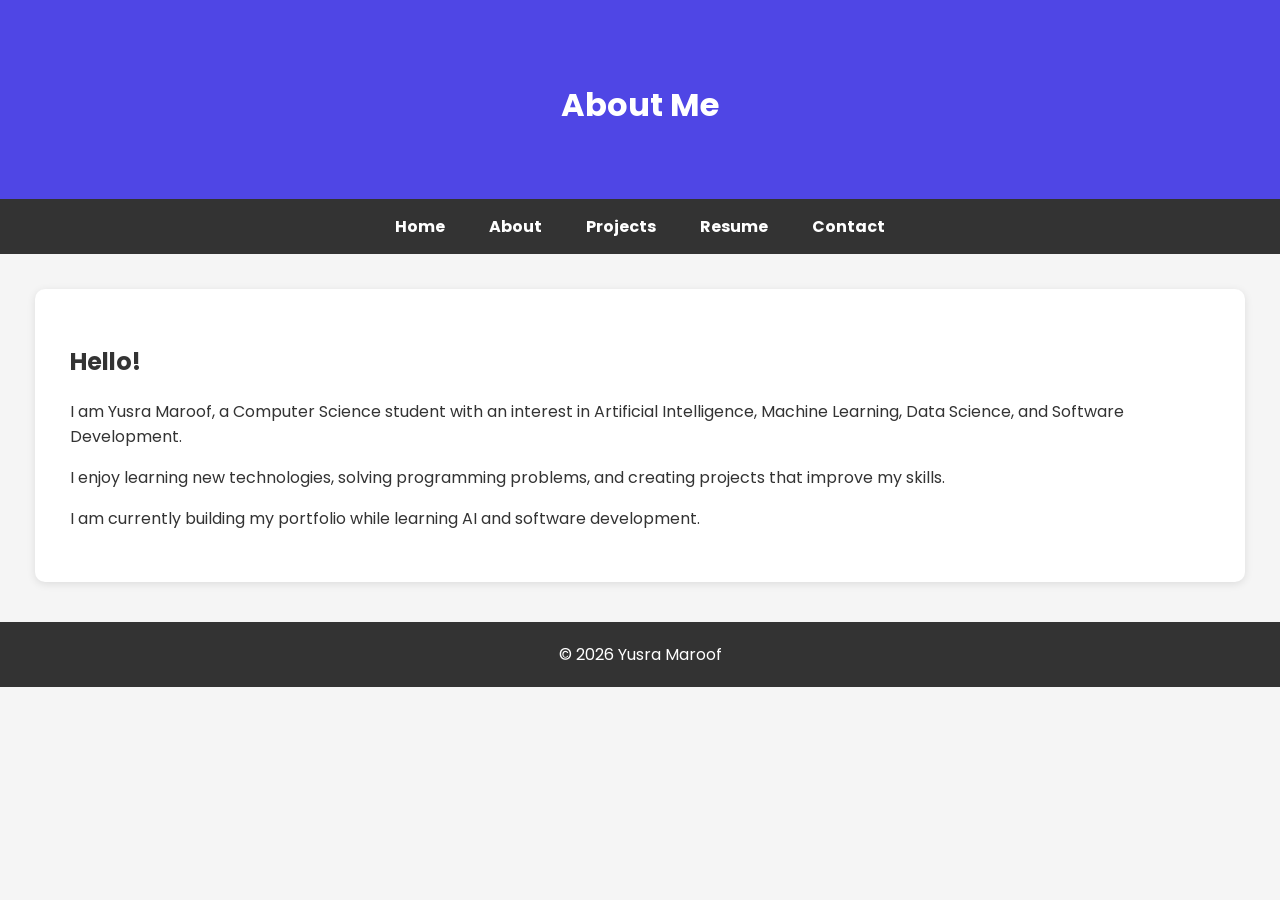
==== about.html @ e1f75ea0 "Update about.html" ====
<!DOCTYPE html>
<html>

<head>

<title>About | Yusra Maroof</title>
<link rel="preconnect" href="https://fonts.googleapis.com">

<link rel="preconnect" href="https://fonts.gstatic.com" crossorigin>

<link href="https://fonts.googleapis.com/css2?family=Poppins:wght@300;400;500;600;700&display=swap" rel="stylesheet">

<link rel="stylesheet" href="style.css">
<link rel="stylesheet" href="style.css">

<meta charset="UTF-8">
<meta name="viewport" content="width=device-width, initial-scale=1.0">
  
</head>

<body>

<header>

<h1>About Me</h1>

</header>

<nav>

<a href="index.html">Home</a>
<a href="about.html">About</a>
<a href="projects.html">Projects</a>
<a href="resume.html">Resume</a>
<a href="contact.html">Contact</a>

</nav>

<section>

<h2>Hello!</h2>

<p>

I am Yusra Maroof, a Computer Science student with an interest in Artificial Intelligence, Machine Learning, Data Science, and Software Development.

</p>

<p>

I enjoy learning new technologies, solving programming problems, and creating projects that improve my skills.

</p>

<p>

I am currently building my portfolio while learning AI and software development.

</p>

</section>

<footer>

© 2026 Yusra Maroof

</footer>

</body>

</html>
---- style.css ----
body{
    font-family:'Poppins', sans-serif;
    margin:0;
    background:#f5f5f5;
    color:#333;
}

header{
    background:#4F46E5;
    color:white;
    text-align:center;
    padding:60px 20px;
}

header h1{
    margin-bottom:10px;
}

header p{
    max-width:700px;
    margin:auto;
    line-height:1.8;
}

nav{
    background:#333;
    padding:15px;
    text-align:center;
}

nav a{
    color:white;
    text-decoration:none;
    margin:20px;
    font-weight:bold;
}

nav a:hover{
    color:#FFD700;
}

section{
    background:white;
    margin:35px;
    padding:35px;
    border-radius:10px;
    box-shadow:0 2px 8px rgba(0,0,0,0.1);
}

.project{
    background:white;
    margin-top:25px;
    padding:20px;
    border-radius:10px;
    border:1px solid #ddd;
    box-shadow:0 2px 8px rgba(0,0,0,0.08);
}

.project h3{
    margin-top:0;
}

.project a{
    color:#4F46E5;
    font-weight:bold;
    text-decoration:none;
}

.project a:hover{
    text-decoration:underline;
}

footer{
    background:#333;
    color:white;
    text-align:center;
    padding:20px;
    margin-top:40px;
}

a{
    color:#4F46E5;
}

section:hover,
.project:hover{
    transform:translateY(-4px);
    transition:.3s;
    box-shadow:0 8px 20px rgba(0,0,0,.15);
}
.download-btn{
    display:inline-block;
    background:#4F46E5;
    color:white;
    padding:12px 24px;
    border-radius:8px;
    text-decoration:none;
    font-weight:bold;
}

.download-btn:hover{
    background:#3730A3;
}
.resume-buttons{

display:flex;

justify-content:center;

gap:20px;

margin-top:30px;

flex-wrap:wrap;

}

.resume-btn{

background:#4F46E5;

color:white;

padding:15px 30px;

border-radius:8px;

text-decoration:none;

font-weight:bold;

transition:.3s;

}

.resume-btn:hover{

background:#3730A3;

transform:translateY(-2px);

}

form{
    max-width:600px;
    margin:auto;
}

label{
    font-weight:bold;
}

input,
textarea{
    width:100%;
    padding:12px;
    margin-top:5px;
    margin-bottom:15px;
    border:1px solid #ccc;
    border-radius:5px;
    font-family:"Times New Roman", serif;
    font-size:16px;
    box-sizing:border-box;
}

button{
    background:#4F46E5;
    color:white;
    border:none;
    padding:12px 25px;
    border-radius:5px;
    cursor:pointer;
    font-size:16px;
}

button:hover{
    background:#3730A3;
}

/* ==========================
   Mobile Responsive Design
========================== */

@media screen and (max-width: 768px){

header{
    padding:40px 20px;
}

header h1{
    font-size:34px;
    line-height:1.2;
}

header h2{
    font-size:22px;
    margin-top:15px;
}

header p{
    font-size:17px;
    line-height:1.8;
}

nav{
    display:flex;
    justify-content:center;
    align-items:center;
    flex-wrap:nowrap;
    gap:12px;
    padding:12px 8px;
    overflow-x:auto;
}

nav a{
    margin:0;
    font-size:14px;
    white-space:nowrap;
}

section{
    margin:20px;
    padding:25px;
}

section h2{
    font-size:26px;
}

section h3{
    font-size:22px;
}

section p,
section li{
    font-size:17px;
    line-height:1.8;
}

.project{
    padding:25px;
}

input,
textarea,
button{
    font-size:16px;
}

.resume-buttons{
    flex-direction:column;
    align-items:center;
    gap:15px;
}

.resume-btn,
.download-btn{

display:inline-block;

width:260px;

padding:14px 20px;

font-size:18px;

text-align:center;

}

footer{
    font-size:16px;
}

}
---- style.css ----
body{
    font-family:'Poppins', sans-serif;
    margin:0;
    background:#f5f5f5;
    color:#333;
}

header{
    background:#4F46E5;
    color:white;
    text-align:center;
    padding:60px 20px;
}

header h1{
    margin-bottom:10px;
}

header p{
    max-width:700px;
    margin:auto;
    line-height:1.8;
}

nav{
    background:#333;
    padding:15px;
    text-align:center;
}

nav a{
    color:white;
    text-decoration:none;
    margin:20px;
    font-weight:bold;
}

nav a:hover{
    color:#FFD700;
}

section{
    background:white;
    margin:35px;
    padding:35px;
    border-radius:10px;
    box-shadow:0 2px 8px rgba(0,0,0,0.1);
}

.project{
    background:white;
    margin-top:25px;
    padding:20px;
    border-radius:10px;
    border:1px solid #ddd;
    box-shadow:0 2px 8px rgba(0,0,0,0.08);
}

.project h3{
    margin-top:0;
}

.project a{
    color:#4F46E5;
    font-weight:bold;
    text-decoration:none;
}

.project a:hover{
    text-decoration:underline;
}

footer{
    background:#333;
    color:white;
    text-align:center;
    padding:20px;
    margin-top:40px;
}

a{
    color:#4F46E5;
}

section:hover,
.project:hover{
    transform:translateY(-4px);
    transition:.3s;
    box-shadow:0 8px 20px rgba(0,0,0,.15);
}
.download-btn{
    display:inline-block;
    background:#4F46E5;
    color:white;
    padding:12px 24px;
    border-radius:8px;
    text-decoration:none;
    font-weight:bold;
}

.download-btn:hover{
    background:#3730A3;
}
.resume-buttons{

display:flex;

justify-content:center;

gap:20px;

margin-top:30px;

flex-wrap:wrap;

}

.resume-btn{

background:#4F46E5;

color:white;

padding:15px 30px;

border-radius:8px;

text-decoration:none;

font-weight:bold;

transition:.3s;

}

.resume-btn:hover{

background:#3730A3;

transform:translateY(-2px);

}

form{
    max-width:600px;
    margin:auto;
}

label{
    font-weight:bold;
}

input,
textarea{
    width:100%;
    padding:12px;
    margin-top:5px;
    margin-bottom:15px;
    border:1px solid #ccc;
    border-radius:5px;
    font-family:"Times New Roman", serif;
    font-size:16px;
    box-sizing:border-box;
}

button{
    background:#4F46E5;
    color:white;
    border:none;
    padding:12px 25px;
    border-radius:5px;
    cursor:pointer;
    font-size:16px;
}

button:hover{
    background:#3730A3;
}

/* ==========================
   Mobile Responsive Design
========================== */

@media screen and (max-width: 768px){

header{
    padding:40px 20px;
}

header h1{
    font-size:34px;
    line-height:1.2;
}

header h2{
    font-size:22px;
    margin-top:15px;
}

header p{
    font-size:17px;
    line-height:1.8;
}

nav{
    display:flex;
    justify-content:center;
    align-items:center;
    flex-wrap:nowrap;
    gap:12px;
    padding:12px 8px;
    overflow-x:auto;
}

nav a{
    margin:0;
    font-size:14px;
    white-space:nowrap;
}

section{
    margin:20px;
    padding:25px;
}

section h2{
    font-size:26px;
}

section h3{
    font-size:22px;
}

section p,
section li{
    font-size:17px;
    line-height:1.8;
}

.project{
    padding:25px;
}

input,
textarea,
button{
    font-size:16px;
}

.resume-buttons{
    flex-direction:column;
    align-items:center;
    gap:15px;
}

.resume-btn,
.download-btn{

display:inline-block;

width:260px;

padding:14px 20px;

font-size:18px;

text-align:center;

}

footer{
    font-size:16px;
}

}
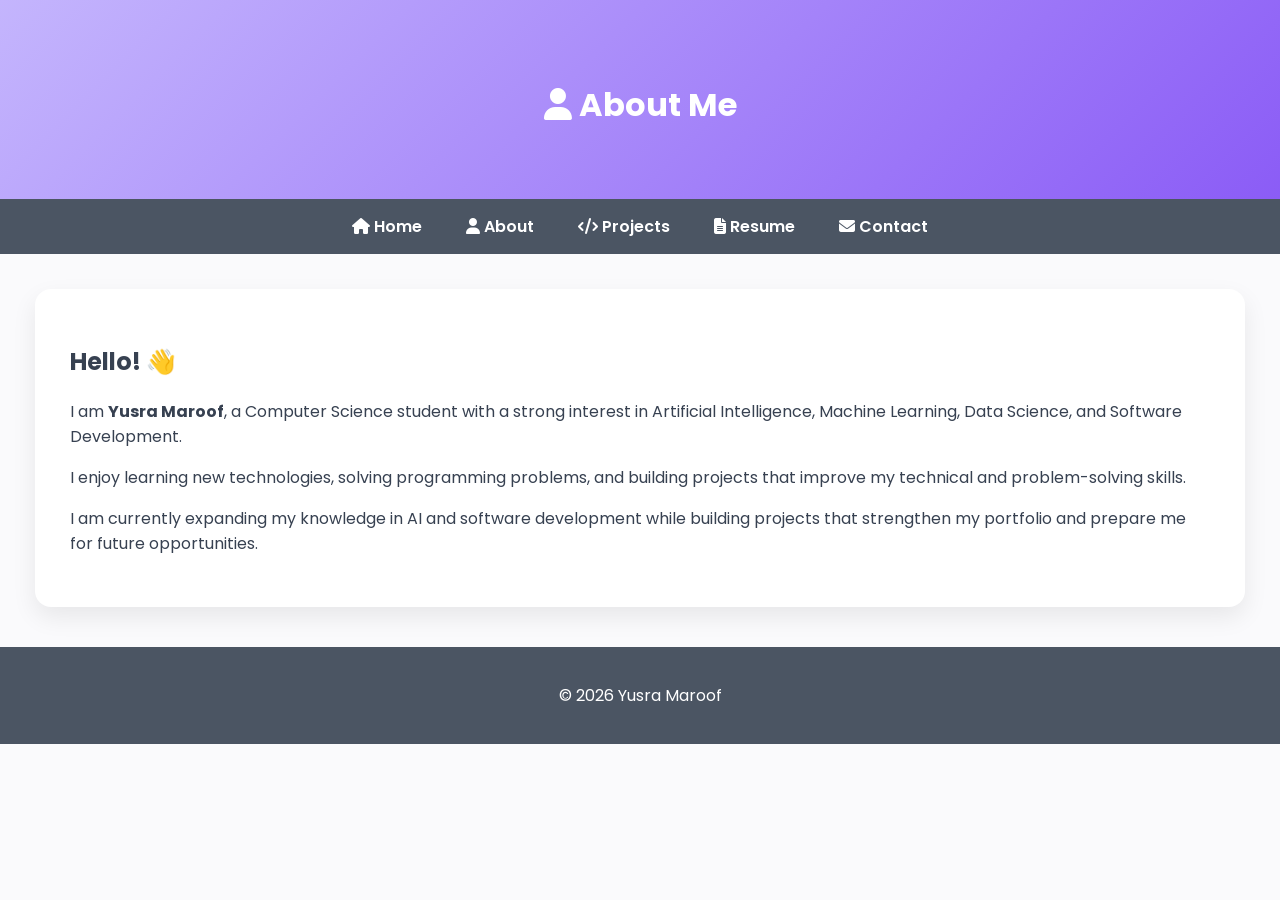
==== commit 6d1640ad: "Update about.html" ====
--- a/about.html
+++ b/about.html
@@ -1,70 +1,62 @@
 <!DOCTYPE html>
-<html>
+<html lang="en">
 
 <head>
+    <meta charset="UTF-8">
+    <meta name="viewport" content="width=device-width, initial-scale=1.0">
 
-<title>About | Yusra Maroof</title>
-<link rel="preconnect" href="https://fonts.googleapis.com">
+    <title>About | Yusra Maroof</title>
 
-<link rel="preconnect" href="https://fonts.gstatic.com" crossorigin>
+    <!-- Google Font -->
+    <link rel="preconnect" href="https://fonts.googleapis.com">
+    <link rel="preconnect" href="https://fonts.gstatic.com" crossorigin>
+    <link href="https://fonts.googleapis.com/css2?family=Poppins:wght@300;400;500;600;700&display=swap" rel="stylesheet">
 
-<link href="https://fonts.googleapis.com/css2?family=Poppins:wght@300;400;500;600;700&display=swap" rel="stylesheet">
+    <!-- Font Awesome Icons -->
+    <link rel="stylesheet" href="https://cdnjs.cloudflare.com/ajax/libs/font-awesome/6.7.2/css/all.min.css">
 
-<link rel="stylesheet" href="style.css">
-<link rel="stylesheet" href="style.css">
-
-<meta charset="UTF-8">
-<meta name="viewport" content="width=device-width, initial-scale=1.0">
-  
+    <!-- CSS -->
+    <link rel="stylesheet" href="style.css">
 </head>
 
 <body>
 
-<header>
+    <header>
+        <h1><i class="fa-solid fa-user"></i> About Me</h1>
+    </header>
 
-<h1>About Me</h1>
+    <nav>
+        <a href="index.html"><i class="fa-solid fa-house"></i> Home</a>
+        <a href="about.html"><i class="fa-solid fa-user"></i> About</a>
+        <a href="projects.html"><i class="fa-solid fa-code"></i> Projects</a>
+        <a href="resume.html"><i class="fa-solid fa-file-lines"></i> Resume</a>
+        <a href="contact.html"><i class="fa-solid fa-envelope"></i> Contact</a>
+    </nav>
 
-</header>
+    <section>
 
-<nav>
+        <h2>Hello! 👋</h2>
 
-<a href="index.html">Home</a>
-<a href="about.html">About</a>
-<a href="projects.html">Projects</a>
-<a href="resume.html">Resume</a>
-<a href="contact.html">Contact</a>
+        <p>
+            I am <strong>Yusra Maroof</strong>, a Computer Science student with a strong interest in
+            Artificial Intelligence, Machine Learning, Data Science, and Software Development.
+        </p>
 
-</nav>
+        <p>
+            I enjoy learning new technologies, solving programming problems, and building projects
+            that improve my technical and problem-solving skills.
+        </p>
 
-<section>
+        <p>
+            I am currently expanding my knowledge in AI and software development while building
+            projects that strengthen my portfolio and prepare me for future opportunities.
+        </p>
 
-<h2>Hello!</h2>
+    </section>
 
-<p>
-
-I am Yusra Maroof, a Computer Science student with an interest in Artificial Intelligence, Machine Learning, Data Science, and Software Development.
-
-</p>
-
-<p>
-
-I enjoy learning new technologies, solving programming problems, and creating projects that improve my skills.
-
-</p>
-
-<p>
-
-I am currently building my portfolio while learning AI and software development.
-
-</p>
-
-</section>
-
-<footer>
-
-© 2026 Yusra Maroof
-
-</footer>
+    <footer>
+        <p>© 2026 Yusra Maroof</p>
+    </footer>
 
 </body>
 
--- a/style.css
+++ b/style.css
@@ -1,12 +1,14 @@
 body{
     font-family:'Poppins', sans-serif;
     margin:0;
-    background:#f5f5f5;
-    color:#333;
-}
+    background:#FAFAFC;
+    color:#374151;
+}
+
+/* ---------- Header ---------- */
 
 header{
-    background:#4F46E5;
+    background:linear-gradient(135deg,#C4B5FD,#8B5CF6);
     color:white;
     text-align:center;
     padding:60px 20px;
@@ -22,8 +24,10 @@
     line-height:1.8;
 }
 
+/* ---------- Navigation ---------- */
+
 nav{
-    background:#333;
+    background:#4B5563;
     padding:15px;
     text-align:center;
 }
@@ -32,28 +36,31 @@
     color:white;
     text-decoration:none;
     margin:20px;
-    font-weight:bold;
+    font-weight:600;
+    transition:.3s;
 }
 
 nav a:hover{
-    color:#FFD700;
-}
+    color:#FDE68A;
+}
+
+/* ---------- Sections ---------- */
 
 section{
-    background:white;
+    background:#FFFFFF;
     margin:35px;
     padding:35px;
-    border-radius:10px;
-    box-shadow:0 2px 8px rgba(0,0,0,0.1);
+    border-radius:16px;
+    box-shadow:0 10px 25px rgba(0,0,0,.08);
 }
 
 .project{
     background:white;
     margin-top:25px;
-    padding:20px;
-    border-radius:10px;
-    border:1px solid #ddd;
-    box-shadow:0 2px 8px rgba(0,0,0,0.08);
+    padding:25px;
+    border-radius:16px;
+    border:1px solid #E5E7EB;
+    box-shadow:0 8px 20px rgba(0,0,0,.06);
 }
 
 .project h3{
@@ -61,8 +68,8 @@
 }
 
 .project a{
-    color:#4F46E5;
-    font-weight:bold;
+    color:#7C3AED;
+    font-weight:600;
     text-decoration:none;
 }
 
@@ -70,76 +77,50 @@
     text-decoration:underline;
 }
 
-footer{
-    background:#333;
-    color:white;
-    text-align:center;
-    padding:20px;
-    margin-top:40px;
-}
+/* ---------- Links ---------- */
 
 a{
-    color:#4F46E5;
+    color:#7C3AED;
 }
 
 section:hover,
 .project:hover{
     transform:translateY(-4px);
     transition:.3s;
-    box-shadow:0 8px 20px rgba(0,0,0,.15);
-}
+    box-shadow:0 14px 30px rgba(0,0,0,.12);
+}
+
+/* ---------- Resume Buttons ---------- */
+
+.resume-buttons{
+    display:flex;
+    justify-content:center;
+    gap:20px;
+    margin-top:30px;
+    flex-wrap:wrap;
+}
+
+.resume-btn,
 .download-btn{
+
     display:inline-block;
-    background:#4F46E5;
-    color:white;
-    padding:12px 24px;
-    border-radius:8px;
+    background:#8B5CF6;
+    color:white;
+    padding:14px 28px;
+    border-radius:12px;
     text-decoration:none;
-    font-weight:bold;
-}
-
+    font-weight:600;
+    transition:.3s;
+}
+
+.resume-btn:hover,
 .download-btn:hover{
-    background:#3730A3;
-}
-.resume-buttons{
-
-display:flex;
-
-justify-content:center;
-
-gap:20px;
-
-margin-top:30px;
-
-flex-wrap:wrap;
-
-}
-
-.resume-btn{
-
-background:#4F46E5;
-
-color:white;
-
-padding:15px 30px;
-
-border-radius:8px;
-
-text-decoration:none;
-
-font-weight:bold;
-
-transition:.3s;
-
-}
-
-.resume-btn:hover{
-
-background:#3730A3;
-
-transform:translateY(-2px);
-
-}
+
+    background:#7C3AED;
+    transform:translateY(-2px);
+}
+
+/* ---------- Forms ---------- */
 
 form{
     max-width:600px;
@@ -147,107 +128,145 @@
 }
 
 label{
-    font-weight:bold;
+    font-weight:600;
 }
 
 input,
 textarea{
+
     width:100%;
     padding:12px;
     margin-top:5px;
     margin-bottom:15px;
-    border:1px solid #ccc;
-    border-radius:5px;
-    font-family:"Times New Roman", serif;
+    border:1px solid #D1D5DB;
+    border-radius:10px;
+    font-family:'Poppins', sans-serif;
     font-size:16px;
     box-sizing:border-box;
 }
 
 button{
-    background:#4F46E5;
+
+    background:#8B5CF6;
     color:white;
     border:none;
     padding:12px 25px;
-    border-radius:5px;
+    border-radius:12px;
     cursor:pointer;
     font-size:16px;
+    font-family:'Poppins', sans-serif;
+    transition:.3s;
 }
 
 button:hover{
-    background:#3730A3;
+
+    background:#7C3AED;
+}
+
+/* ---------- Footer ---------- */
+
+footer{
+
+    background:#4B5563;
+    color:white;
+    text-align:center;
+    padding:20px;
+    margin-top:40px;
 }
 
 /* ==========================
    Mobile Responsive Design
 ========================== */
 
-@media screen and (max-width: 768px){
+@media screen and (max-width:768px){
 
 header{
+
     padding:40px 20px;
 }
 
 header h1{
+
     font-size:34px;
     line-height:1.2;
 }
 
 header h2{
+
     font-size:22px;
-    margin-top:15px;
+    margin-top:12px;
 }
 
 header p{
+
     font-size:17px;
     line-height:1.8;
 }
 
 nav{
+
     display:flex;
     justify-content:center;
     align-items:center;
     flex-wrap:nowrap;
-    gap:12px;
+    gap:10px;
     padding:12px 8px;
     overflow-x:auto;
+
+    /* Hide scrollbar */
+
+    scrollbar-width:none;
+}
+
+nav::-webkit-scrollbar{
+
+    display:none;
 }
 
 nav a{
+
     margin:0;
-    font-size:14px;
+    font-size:13px;
     white-space:nowrap;
 }
 
 section{
-    margin:20px;
-    padding:25px;
+
+    margin:18px;
+    padding:24px;
 }
 
 section h2{
+
     font-size:26px;
 }
 
 section h3{
+
     font-size:22px;
 }
 
 section p,
 section li{
+
     font-size:17px;
     line-height:1.8;
 }
 
 .project{
-    padding:25px;
+
+    padding:22px;
 }
 
 input,
 textarea,
 button{
+
     font-size:16px;
 }
 
 .resume-buttons{
+
     flex-direction:column;
     align-items:center;
     gap:15px;
@@ -256,20 +275,14 @@
 .resume-btn,
 .download-btn{
 
-display:inline-block;
-
-width:260px;
-
-padding:14px 20px;
-
-font-size:18px;
-
-text-align:center;
-
+    width:230px;
+    text-align:center;
+    font-size:16px;
 }
 
 footer{
-    font-size:16px;
-}
-
-}
+
+    font-size:15px;
+}
+
+}
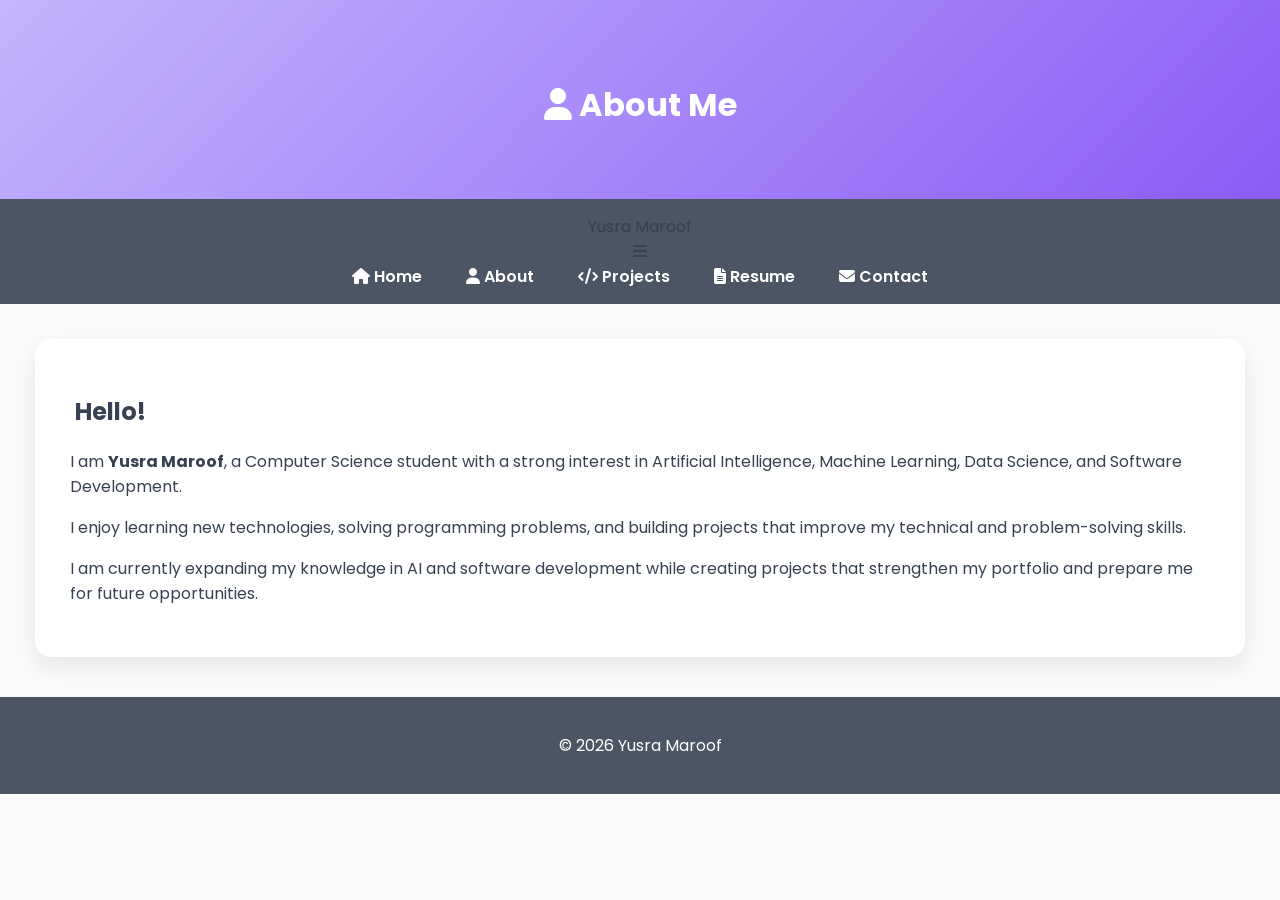
==== commit d493da02: "Update about.html" ====
--- a/about.html
+++ b/about.html
@@ -2,6 +2,7 @@
 <html lang="en">
 
 <head>
+
     <meta charset="UTF-8">
     <meta name="viewport" content="width=device-width, initial-scale=1.0">
 
@@ -10,53 +11,113 @@
     <!-- Google Font -->
     <link rel="preconnect" href="https://fonts.googleapis.com">
     <link rel="preconnect" href="https://fonts.gstatic.com" crossorigin>
+
     <link href="https://fonts.googleapis.com/css2?family=Poppins:wght@300;400;500;600;700&display=swap" rel="stylesheet">
 
-    <!-- Font Awesome Icons -->
-    <link rel="stylesheet" href="https://cdnjs.cloudflare.com/ajax/libs/font-awesome/6.7.2/css/all.min.css">
+    <!-- Font Awesome -->
+    <link rel="stylesheet"
+        href="https://cdnjs.cloudflare.com/ajax/libs/font-awesome/6.7.2/css/all.min.css">
 
     <!-- CSS -->
     <link rel="stylesheet" href="style.css">
+
 </head>
 
 <body>
 
+    <!-- ================= HEADER ================= -->
+
     <header>
-        <h1><i class="fa-solid fa-user"></i> About Me</h1>
+
+        <h1>
+            <i class="fa-solid fa-user"></i>
+            About Me
+        </h1>
+
     </header>
 
+    <!-- ================= NAVIGATION ================= -->
+
     <nav>
-        <a href="index.html"><i class="fa-solid fa-house"></i> Home</a>
-        <a href="about.html"><i class="fa-solid fa-user"></i> About</a>
-        <a href="projects.html"><i class="fa-solid fa-code"></i> Projects</a>
-        <a href="resume.html"><i class="fa-solid fa-file-lines"></i> Resume</a>
-        <a href="contact.html"><i class="fa-solid fa-envelope"></i> Contact</a>
+
+        <div class="logo">
+            Yusra Maroof
+        </div>
+
+        <div class="menu-toggle" id="menu-toggle">
+            <i class="fa-solid fa-bars"></i>
+        </div>
+
+        <div class="nav-links" id="nav-links">
+
+            <a href="index.html">
+                <i class="fa-solid fa-house"></i>
+                Home
+            </a>
+
+            <a href="about.html">
+                <i class="fa-solid fa-user"></i>
+                About
+            </a>
+
+            <a href="projects.html">
+                <i class="fa-solid fa-code"></i>
+                Projects
+            </a>
+
+            <a href="resume.html">
+                <i class="fa-solid fa-file-lines"></i>
+                Resume
+            </a>
+
+            <a href="contact.html">
+                <i class="fa-solid fa-envelope"></i>
+                Contact
+            </a>
+
+        </div>
+
     </nav>
+
+    <!-- ================= ABOUT ================= -->
 
     <section>
 
-        <h2>Hello! 👋</h2>
+        <h2>
+            <i class="fa-solid fa-hand-wave"></i>
+            Hello!
+        </h2>
 
         <p>
-            I am <strong>Yusra Maroof</strong>, a Computer Science student with a strong interest in
-            Artificial Intelligence, Machine Learning, Data Science, and Software Development.
+            I am <strong>Yusra Maroof</strong>, a Computer Science student with a strong
+            interest in Artificial Intelligence, Machine Learning, Data Science,
+            and Software Development.
         </p>
 
         <p>
-            I enjoy learning new technologies, solving programming problems, and building projects
-            that improve my technical and problem-solving skills.
+            I enjoy learning new technologies, solving programming problems,
+            and building projects that improve my technical and problem-solving skills.
         </p>
 
         <p>
-            I am currently expanding my knowledge in AI and software development while building
-            projects that strengthen my portfolio and prepare me for future opportunities.
+            I am currently expanding my knowledge in AI and software development
+            while creating projects that strengthen my portfolio and prepare me
+            for future opportunities.
         </p>
 
     </section>
 
+    <!-- ================= FOOTER ================= -->
+
     <footer>
+
         <p>© 2026 Yusra Maroof</p>
+
     </footer>
+
+    <!-- JavaScript -->
+
+    <script src="script.js"></script>
 
 </body>
 
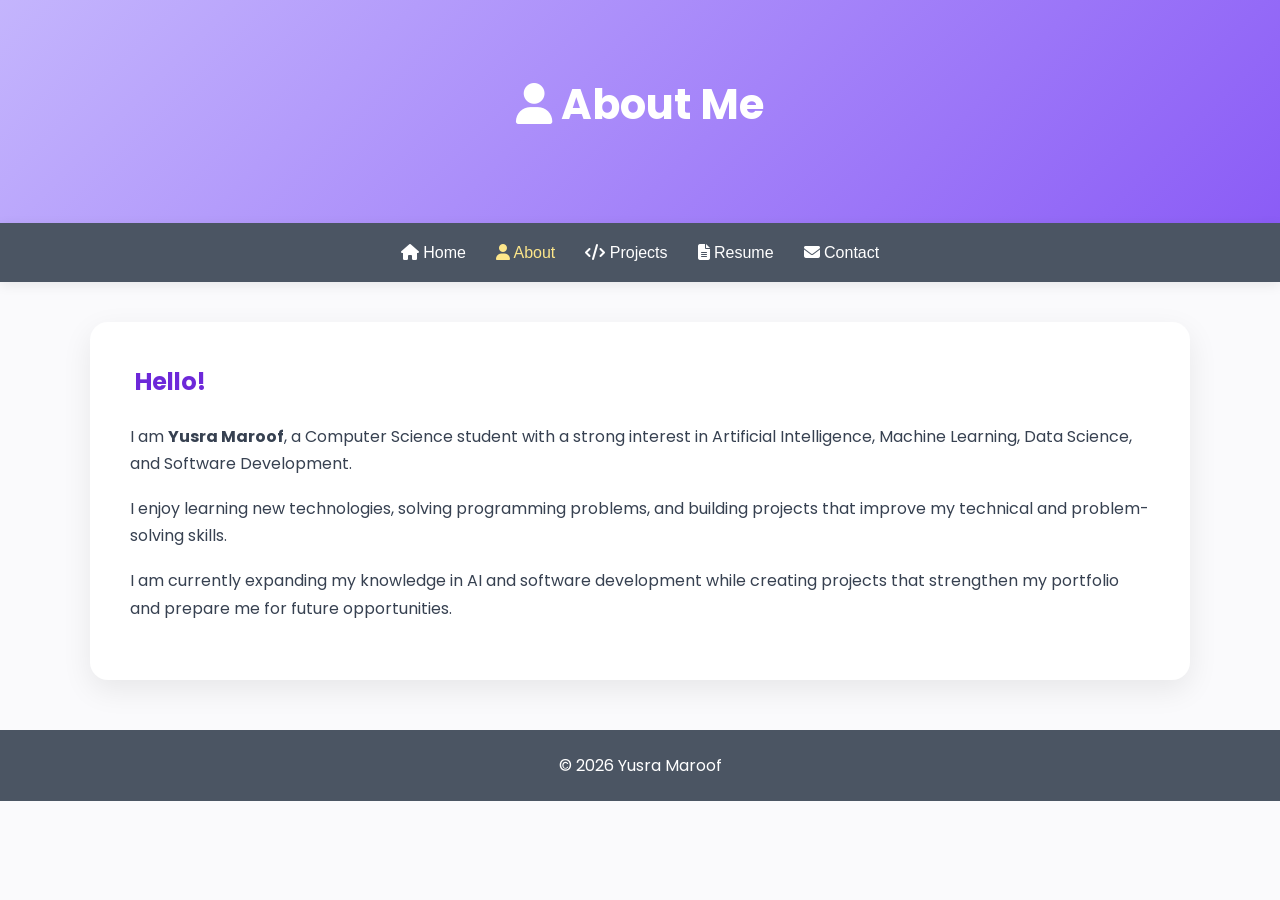
==== commit f90ba634: "Update about.html" ====
--- a/about.html
+++ b/about.html
@@ -39,10 +39,6 @@
     <!-- ================= NAVIGATION ================= -->
 
     <nav>
-
-        <div class="logo">
-            Yusra Maroof
-        </div>
 
         <div class="menu-toggle" id="menu-toggle">
             <i class="fa-solid fa-bars"></i>
--- a/style.css
+++ b/style.css
@@ -1,288 +1,417 @@
+/* ==========================
+   GENERAL
+========================== */
+
+*{
+    margin:0;
+    padding:0;
+    box-sizing:border-box;
+}
+
+html{
+    scroll-behavior:smooth;
+}
+
 body{
-    font-family:'Poppins', sans-serif;
-    margin:0;
+    font-family:'Poppins',sans-serif;
     background:#FAFAFC;
     color:#374151;
-}
-
-/* ---------- Header ---------- */
+    line-height:1.7;
+}
+
+/* ==========================
+   LINKS
+========================== */
+
+a{
+    color:#7C3AED;
+    text-decoration:none;
+    transition:.3s;
+}
+
+a:hover{
+    color:#6D28D9;
+}
+
+/* ==========================
+   HEADER
+========================== */
 
 header{
     background:linear-gradient(135deg,#C4B5FD,#8B5CF6);
     color:white;
     text-align:center;
-    padding:60px 20px;
+    padding:70px 20px;
 }
 
 header h1{
-    margin-bottom:10px;
+    font-size:2.6rem;
+    margin-bottom:12px;
+}
+
+header h2{
+    font-weight:500;
+    margin-bottom:18px;
 }
 
 header p{
-    max-width:700px;
+    max-width:760px;
     margin:auto;
-    line-height:1.8;
-}
-
-/* ---------- Navigation ---------- */
+    font-size:1.05rem;
+}
+
+/* ==========================
+   NAVIGATION
+========================== */
 
 nav{
     background:#4B5563;
-    padding:15px;
-    text-align:center;
-}
-
-nav a{
+    display:flex;
+    justify-content:center;
+    align-items:center;
+    padding:16px 8%;
+    position:sticky;
+    top:0;
+    z-index:999;
+    box-shadow:0 3px 12px rgba(0,0,0,.08);
+}
+
+.nav-links{
+    display:flex;
+    gap:30px;
+}
+
+.nav-links a{
     color:white;
-    text-decoration:none;
-    margin:20px;
+    font-weight:500;
+}
+
+.nav-links a:hover,
+.nav-links a.active{
+    color:#FDE68A;
+}
+
+.menu-toggle{
+    display:none;
+    color:white;
+    font-size:1.7rem;
+    cursor:pointer;
+}
+
+/* ==========================
+   SECTIONS
+========================== */
+
+section{
+    background:white;
+    max-width:1100px;
+    margin:40px auto;
+    padding:40px;
+    border-radius:18px;
+    box-shadow:0 10px 30px rgba(0,0,0,.08);
+    transition:.3s;
+}
+
+section:hover{
+    transform:translateY(-4px);
+}
+
+section h2{
+    color:#6D28D9;
+    margin-bottom:20px;
+}
+
+section p{
+    margin-bottom:18px;
+}
+
+/* ==========================
+   LISTS
+========================== */
+
+ul{
+    padding-left:22px;
+}
+
+li{
+    margin-bottom:14px;
+}
+
+/* ==========================
+   PROJECT CARDS
+========================== */
+
+.project{
+    background:#FFFFFF;
+    border:1px solid #ECECEC;
+    border-radius:18px;
+    padding:28px;
+    margin-top:28px;
+    transition:.35s;
+    box-shadow:0 8px 22px rgba(0,0,0,.05);
+}
+
+.project:hover{
+    transform:translateY(-6px);
+    box-shadow:0 14px 34px rgba(0,0,0,.10);
+}
+
+.project-icon{
+    font-size:42px;
+    color:#8B5CF6;
+    margin-bottom:18px;
+}
+
+.project h3{
+    margin-bottom:14px;
+}
+
+.tech{
+    display:inline-block;
+    background:#EEE7FF;
+    color:#6D28D9;
+    padding:7px 14px;
+    margin:6px 6px 0 0;
+    border-radius:999px;
+    font-size:.85rem;
     font-weight:600;
-    transition:.3s;
-}
-
-nav a:hover{
-    color:#FDE68A;
-}
-
-/* ---------- Sections ---------- */
-
-section{
-    background:#FFFFFF;
-    margin:35px;
-    padding:35px;
-    border-radius:16px;
-    box-shadow:0 10px 25px rgba(0,0,0,.08);
-}
-
-.project{
-    background:white;
-    margin-top:25px;
-    padding:25px;
-    border-radius:16px;
-    border:1px solid #E5E7EB;
-    box-shadow:0 8px 20px rgba(0,0,0,.06);
-}
-
-.project h3{
-    margin-top:0;
-}
-
-.project a{
-    color:#7C3AED;
+}
+
+.project-btn{
+    display:inline-block;
+    margin-top:20px;
+    background:#8B5CF6;
+    color:white !important;
+    padding:12px 22px;
+    border-radius:10px;
     font-weight:600;
-    text-decoration:none;
-}
-
-.project a:hover{
-    text-decoration:underline;
-}
-
-/* ---------- Links ---------- */
-
-a{
-    color:#7C3AED;
-}
-
-section:hover,
-.project:hover{
-    transform:translateY(-4px);
-    transition:.3s;
-    box-shadow:0 14px 30px rgba(0,0,0,.12);
-}
-
-/* ---------- Resume Buttons ---------- */
+    transition:.3s;
+}
+
+.project-btn:hover{
+    background:#6D28D9;
+    transform:translateY(-2px);
+}
+
+/* ==========================
+   RESUME BUTTONS
+========================== */
 
 .resume-buttons{
     display:flex;
     justify-content:center;
-    gap:20px;
+    gap:22px;
+    flex-wrap:wrap;
     margin-top:30px;
-    flex-wrap:wrap;
-}
-
-.resume-btn,
-.download-btn{
-
-    display:inline-block;
+}
+
+.resume-btn{
     background:#8B5CF6;
-    color:white;
+    color:white !important;
     padding:14px 28px;
     border-radius:12px;
-    text-decoration:none;
     font-weight:600;
     transition:.3s;
 }
 
-.resume-btn:hover,
-.download-btn:hover{
-
-    background:#7C3AED;
-    transform:translateY(-2px);
-}
-
-/* ---------- Forms ---------- */
+.resume-btn:hover{
+    background:#6D28D9;
+    transform:translateY(-3px);
+}
+
+/* ==========================
+   CONTACT FORM
+========================== */
 
 form{
-    max-width:600px;
+    max-width:650px;
     margin:auto;
 }
 
 label{
+    display:block;
+    margin-top:18px;
+    margin-bottom:8px;
     font-weight:600;
 }
 
 input,
 textarea{
-
     width:100%;
-    padding:12px;
-    margin-top:5px;
-    margin-bottom:15px;
+    padding:14px;
     border:1px solid #D1D5DB;
     border-radius:10px;
-    font-family:'Poppins', sans-serif;
-    font-size:16px;
-    box-sizing:border-box;
+    font-family:'Poppins',sans-serif;
+    font-size:15px;
+    transition:.3s;
+}
+
+input:focus,
+textarea:focus{
+    outline:none;
+    border-color:#8B5CF6;
+    box-shadow:0 0 0 3px rgba(139,92,246,.15);
 }
 
 button{
-
+    margin-top:20px;
     background:#8B5CF6;
     color:white;
     border:none;
-    padding:12px 25px;
-    border-radius:12px;
+    padding:14px 28px;
+    border-radius:10px;
     cursor:pointer;
-    font-size:16px;
-    font-family:'Poppins', sans-serif;
+    font-size:15px;
+    font-family:'Poppins',sans-serif;
     transition:.3s;
 }
 
 button:hover{
-
-    background:#7C3AED;
-}
-
-/* ---------- Footer ---------- */
+    background:#6D28D9;
+}
+
+/* ==========================
+   FOOTER
+========================== */
 
 footer{
-
     background:#4B5563;
     color:white;
     text-align:center;
-    padding:20px;
-    margin-top:40px;
-}
-
-/* ==========================
-   Mobile Responsive Design
+    padding:22px;
+    margin-top:50px;
+}
+
+/* ==========================
+   MOBILE RESPONSIVE
 ========================== */
 
 @media screen and (max-width:768px){
 
-header{
-
-    padding:40px 20px;
-}
-
-header h1{
-
-    font-size:34px;
-    line-height:1.2;
-}
-
-header h2{
-
-    font-size:22px;
-    margin-top:12px;
-}
-
-header p{
-
-    font-size:17px;
-    line-height:1.8;
-}
+    /* ---------- Header ---------- */
+
+    header{
+        padding:50px 20px;
+    }
+
+    header h1{
+        font-size:2rem;
+    }
+
+    header h2{
+        font-size:1.2rem;
+    }
+
+    header p{
+        font-size:1rem;
+    }
+
+/* ---------- Navigation ---------- */
 
 nav{
-
+    justify-content:flex-end;
+    position:relative;
+}
+
+.menu-toggle{
+    display:block;
+}
+
+.nav-links{
+    position:absolute;
+    top:65px;
+    right:0;
+    width:220px;
+    background:#4B5563;
+    display:none;
+    flex-direction:column;
+    text-align:left;
+    gap:0;
+    box-shadow:0 8px 20px rgba(0,0,0,.2);
+}
+
+.nav-links.active{
     display:flex;
-    justify-content:center;
-    align-items:center;
-    flex-wrap:nowrap;
-    gap:10px;
-    padding:12px 8px;
-    overflow-x:auto;
-
-    /* Hide scrollbar */
-
-    scrollbar-width:none;
-}
-
-nav::-webkit-scrollbar{
-
-    display:none;
-}
-
-nav a{
-
-    margin:0;
-    font-size:13px;
-    white-space:nowrap;
-}
-
-section{
-
-    margin:18px;
-    padding:24px;
-}
-
-section h2{
-
-    font-size:26px;
-}
-
-section h3{
-
-    font-size:22px;
-}
-
-section p,
-section li{
-
-    font-size:17px;
-    line-height:1.8;
-}
-
-.project{
-
-    padding:22px;
-}
-
-input,
-textarea,
-button{
-
-    font-size:16px;
-}
-
-.resume-buttons{
-
-    flex-direction:column;
-    align-items:center;
-    gap:15px;
-}
-
-.resume-btn,
-.download-btn{
-
-    width:230px;
-    text-align:center;
-    font-size:16px;
-}
-
-footer{
-
-    font-size:15px;
-}
-
-}
+}
+
+.nav-links a{
+    padding:16px 20px;
+    border-top:1px solid rgba(255,255,255,.1);
+}
+
+    /* ---------- Sections ---------- */
+
+    section{
+        margin:20px;
+        padding:28px;
+    }
+
+    section h2{
+        font-size:1.5rem;
+    }
+
+    section p,
+    section li{
+        font-size:1rem;
+    }
+
+    /* ---------- Projects ---------- */
+
+    .project{
+        padding:24px;
+    }
+
+    .project-icon{
+        font-size:36px;
+    }
+
+    .project h3{
+        font-size:1.3rem;
+    }
+
+    .tech{
+        font-size:.8rem;
+        padding:6px 12px;
+    }
+
+    .project-btn{
+        width:100%;
+        text-align:center;
+    }
+
+    /* ---------- Resume ---------- */
+
+    .resume-buttons{
+        flex-direction:column;
+        align-items:center;
+    }
+
+    .resume-btn{
+        width:100%;
+        max-width:260px;
+        text-align:center;
+    }
+
+    /* ---------- Contact Form ---------- */
+
+    form{
+        width:100%;
+    }
+
+    input,
+    textarea,
+    button{
+        font-size:15px;
+    }
+
+    button{
+        width:100%;
+    }
+
+    /* ---------- Footer ---------- */
+
+    footer{
+        font-size:.95rem;
+    }
+
+}
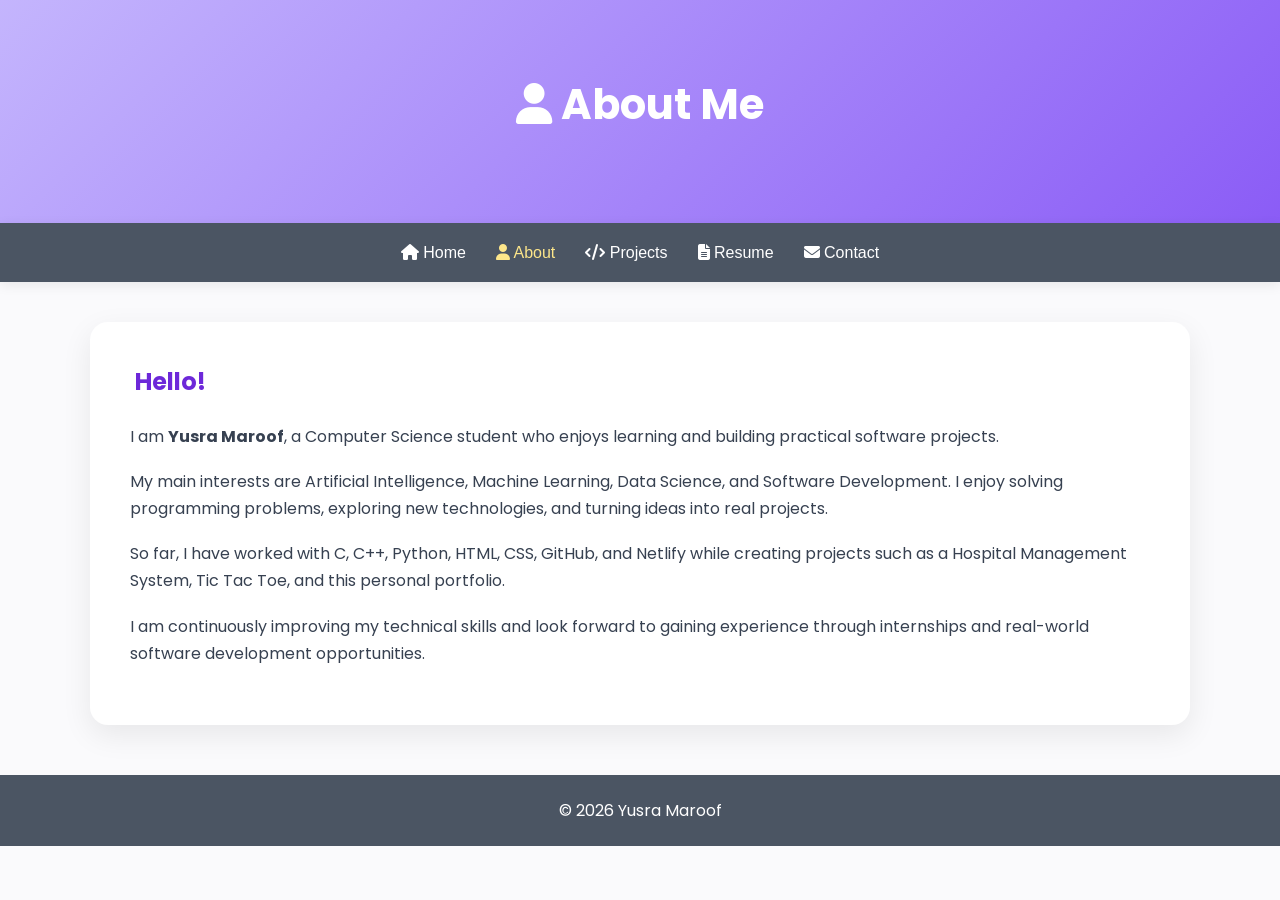
==== commit 4dcc7f31: "Update about.html" ====
--- a/about.html
+++ b/about.html
@@ -85,20 +85,19 @@
         </h2>
 
         <p>
-            I am <strong>Yusra Maroof</strong>, a Computer Science student with a strong
-            interest in Artificial Intelligence, Machine Learning, Data Science,
-            and Software Development.
+            I am <strong>Yusra Maroof</strong>, a Computer Science student who enjoys learning and building practical software projects.
         </p>
 
         <p>
-            I enjoy learning new technologies, solving programming problems,
-            and building projects that improve my technical and problem-solving skills.
+            My main interests are Artificial Intelligence, Machine Learning, Data Science, and Software Development. I enjoy solving programming problems, exploring new technologies, and turning ideas into real projects.
         </p>
 
         <p>
-            I am currently expanding my knowledge in AI and software development
-            while creating projects that strengthen my portfolio and prepare me
-            for future opportunities.
+            So far, I have worked with C, C++, Python, HTML, CSS, GitHub, and Netlify while creating projects such as a Hospital Management System, Tic Tac Toe, and this personal portfolio.
+        </p>
+
+        <p>
+            I am continuously improving my technical skills and look forward to gaining experience through internships and real-world software development opportunities.
         </p>
 
     </section>
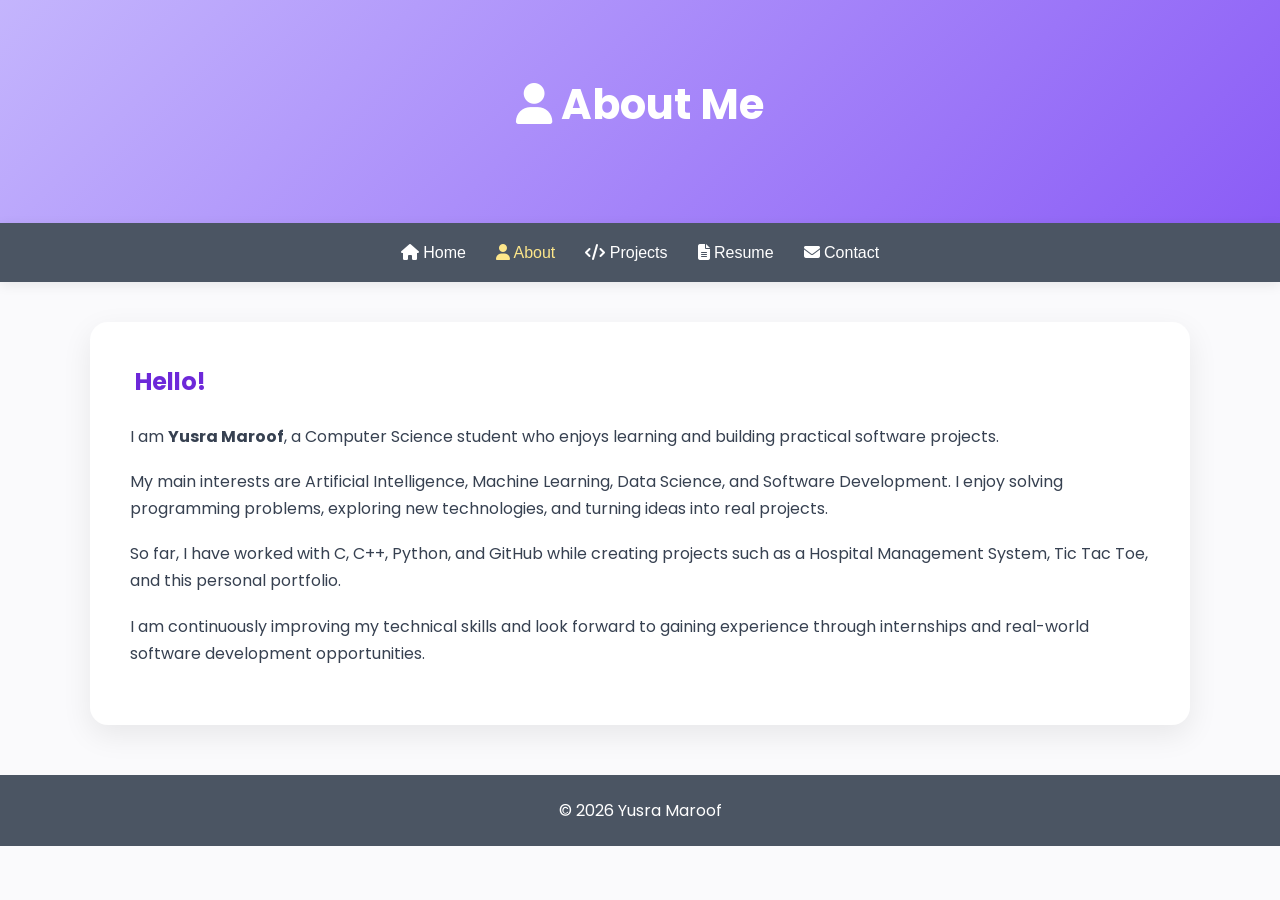
==== commit 996c902e: "Update about.html" ====
--- a/about.html
+++ b/about.html
@@ -93,7 +93,7 @@
         </p>
 
         <p>
-            So far, I have worked with C, C++, Python, HTML, CSS, GitHub, and Netlify while creating projects such as a Hospital Management System, Tic Tac Toe, and this personal portfolio.
+            So far, I have worked with C, C++, Python, and GitHub while creating projects such as a Hospital Management System, Tic Tac Toe, and this personal portfolio.
         </p>
 
         <p>
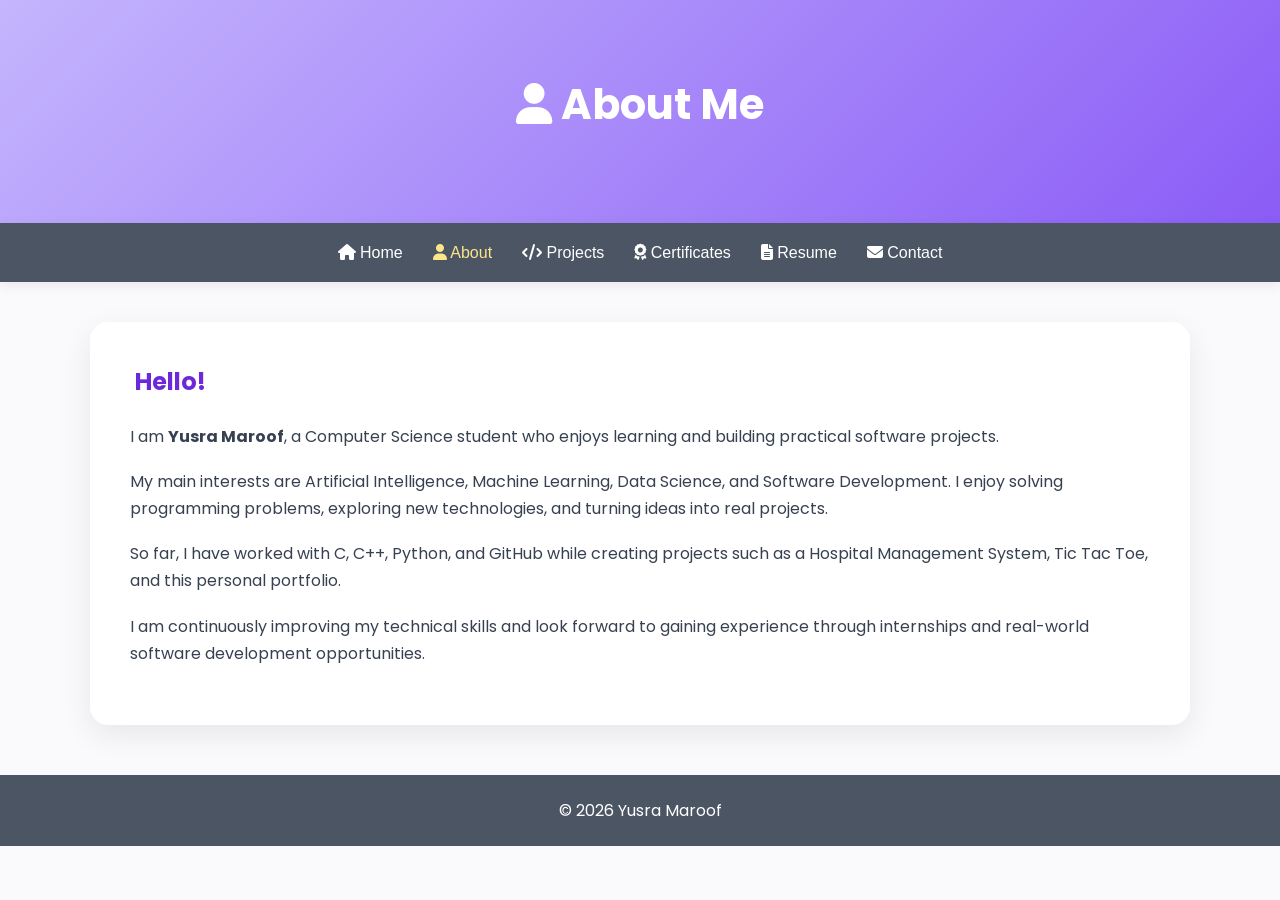
==== commit c8ac7d08: "Update about.html" ====
--- a/about.html
+++ b/about.html
@@ -61,6 +61,11 @@
                 Projects
             </a>
 
+            <a href="certificates.html">
+                <i class="fa-solid fa-award"></i> 
+                Certificates
+            </a>
+            
             <a href="resume.html">
                 <i class="fa-solid fa-file-lines"></i>
                 Resume
--- a/style.css
+++ b/style.css
@@ -408,6 +408,43 @@
         width:100%;
     }
 
+/* ===== Certificates & Skills ===== */
+
+.skills{
+    display:flex;
+    flex-wrap:wrap;
+    gap:12px;
+    margin-top:20px;
+}
+
+.skills span{
+
+    background:#EDE9FE;
+    color:#6D28D9;
+
+    padding:10px 18px;
+
+    border-radius:999px;
+
+    font-weight:600;
+
+    font-size:14px;
+}
+
+.project h2 a{
+
+    color:#374151;
+
+    text-decoration:none;
+
+    transition:.3s;
+}
+
+.project h2 a:hover{
+
+    color:#7C3AED;
+}
+   
     /* ---------- Footer ---------- */
 
     footer{
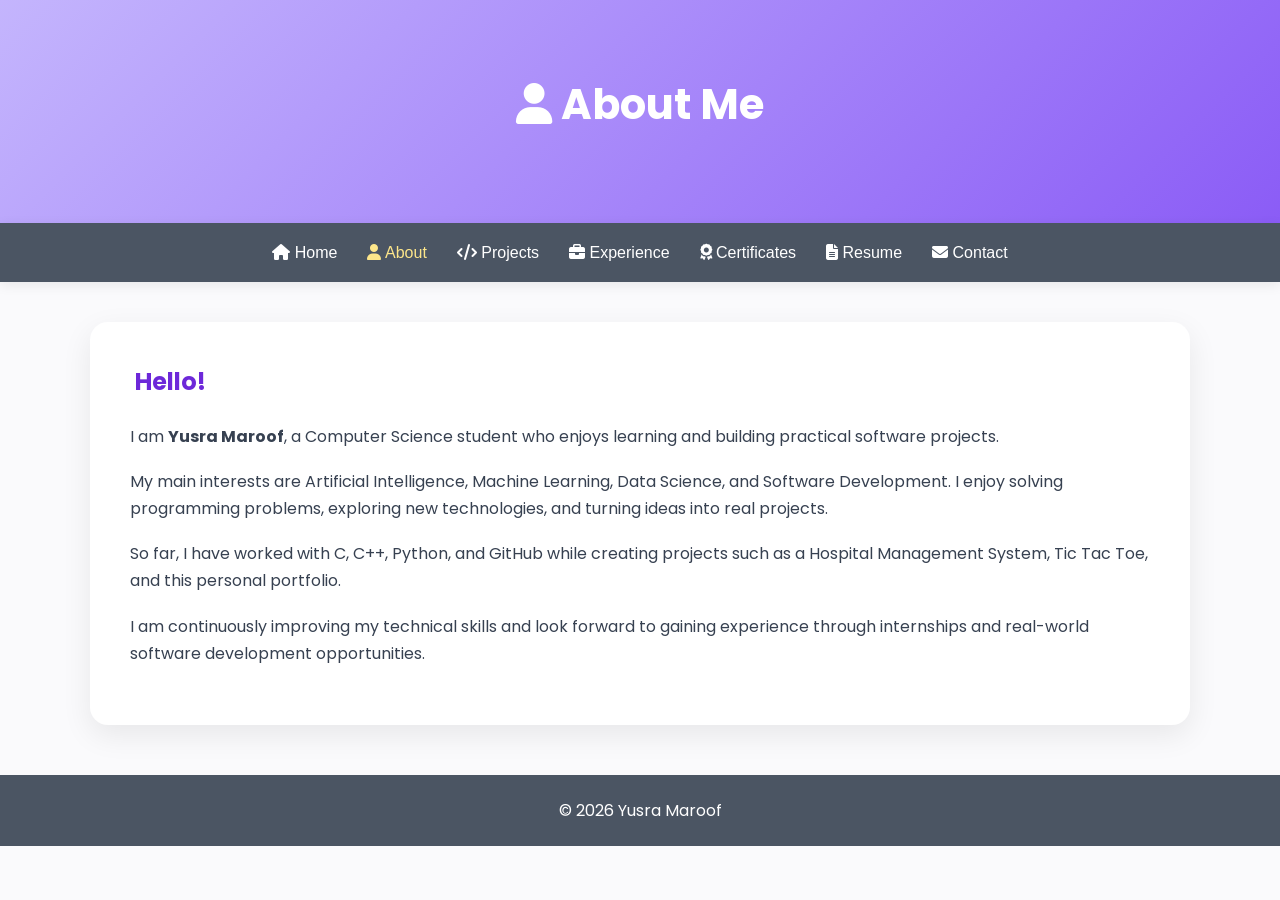
==== commit 1c285a30: "Update about.html" ====
--- a/about.html
+++ b/about.html
@@ -61,11 +61,16 @@
                 Projects
             </a>
 
+            <a href="experience.html">
+                <i class="fa-solid fa-briefcase"></i>
+                Experience
+            </a>
+
             <a href="certificates.html">
-                <i class="fa-solid fa-award"></i> 
+                <i class="fa-solid fa-award"></i>
                 Certificates
             </a>
-            
+
             <a href="resume.html">
                 <i class="fa-solid fa-file-lines"></i>
                 Resume
